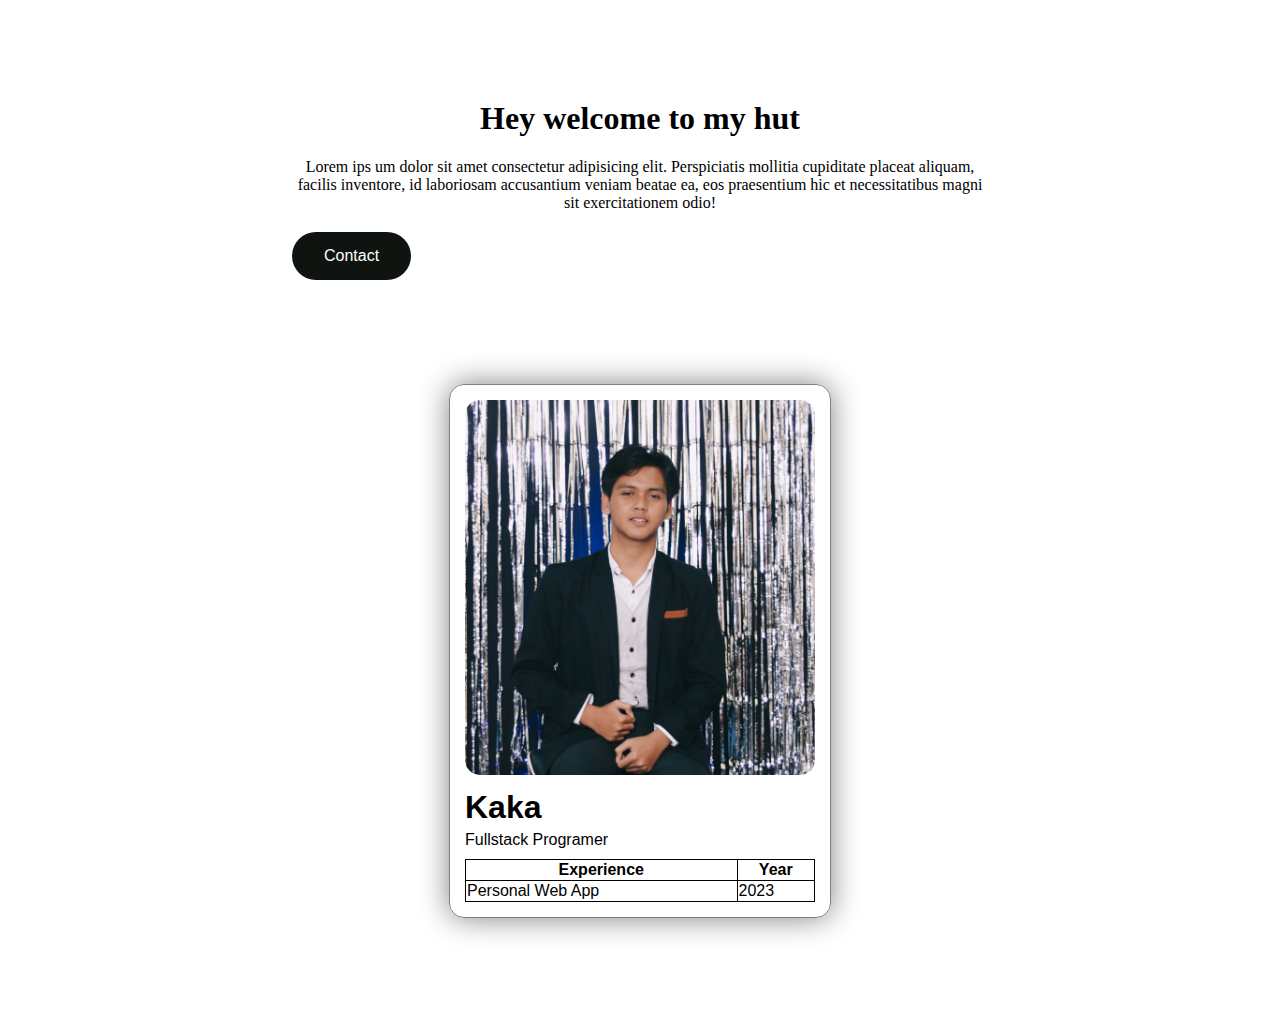
==== index.html @ 1b493b0e "first commit" ====
<!DOCTYPE html>
<html lang="en">
<head>
    <meta charset="UTF-8">
    <meta name="viewport" content="width=device-width, initial-scale=1.0">
    <title>card</title>
</head>
<body>
    <div style="margin: 100px auto;  border: 1px; width: 700px ;">
        <h1 style="text-align: center;">Hey welcome to my hut</h1>
        <p style="text-align: center;">Lorem ips um dolor sit amet consectetur adipisicing elit. Perspiciatis mollitia cupiditate placeat aliquam, 
            facilis inventore, id laboriosam accusantium veniam beatae ea, 
            eos praesentium hic et necessitatibus magni sit exercitationem odio!</p>
        <button style=" background-color: #101410; border-radius: 30px;
        border: none; color: white; padding: 15px 32px; text-align: center; text-decoration: none; display: inline-block; font-size: 16px; margin: 4px 2px; cursor: pointer;">Contact</button>
    </div>
    <div style="margin: 100px auto; width: 350px; border: 1px solid grey; padding: 15px; border-radius: 15px; font-family: Arial, Helvetica, sans-serif; box-shadow: 0 0 30px grey;">
        <img style="width: 100%; border-radius: 15px;" src="./asset/img.jpg" alt="Profil">
        <h1 style="margin: 0; margin-top: 10px;" >Kaka</h1>
        <p style="margin: 0; margin-bottom: 10px; margin-top: 5px;">Fullstack Programer</p>
        <table style="border: 1px solid black; border-collapse: collapse; width: 100%;">
            <tr>
                <th style="border: solid; border-width: 1px; border-color: rgb(0, 0, 0);">Experience</th>
                <th style="border: solid; border-width: 1px; border-color: rgb(0, 0, 0);">Year</th>
            </tr>
            <tr>
                <td style="border: solid; border-width: 1px; border-color: rgb(0, 0, 0);">Personal Web App</td>
                <td style="border: solid; border-width: 1px; border-color: rgb(0, 0, 0);">2023</td>
            </tr>
        </table>
    </div>
</body>
</html>
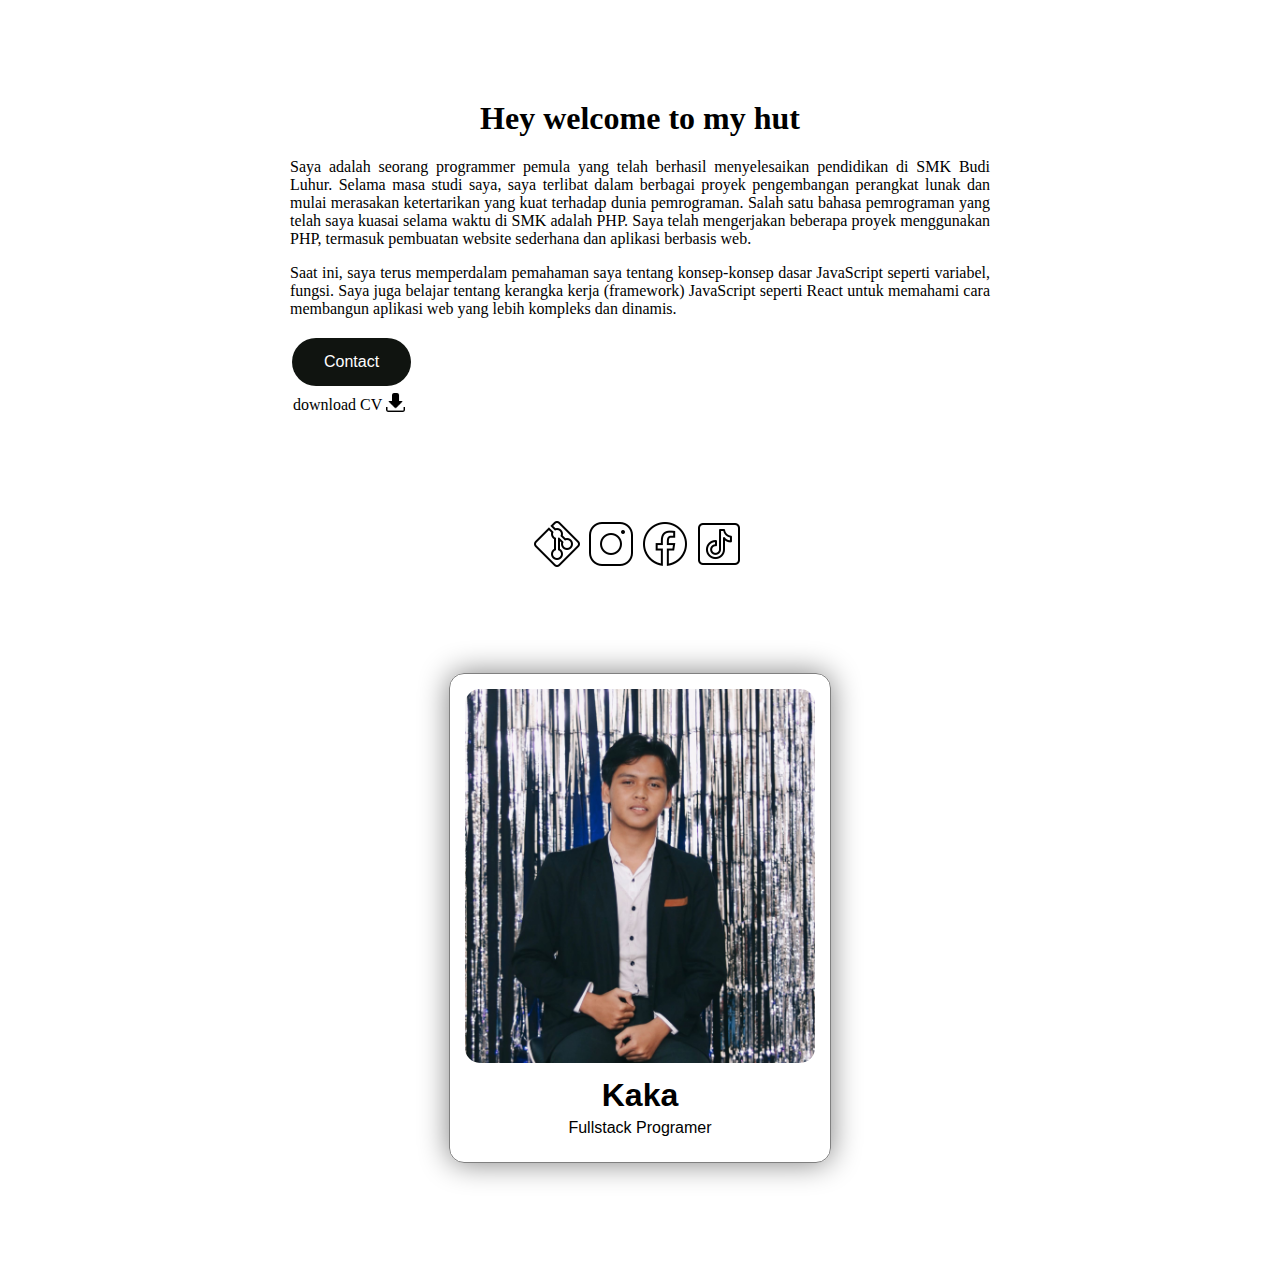
==== commit 649e8423: "sudah jadi" ====
--- a/index.html
+++ b/index.html
@@ -8,26 +8,30 @@
 <body>
     <div style="margin: 100px auto;  border: 1px; width: 700px ;">
         <h1 style="text-align: center;">Hey welcome to my hut</h1>
-        <p style="text-align: center;">Lorem ips um dolor sit amet consectetur adipisicing elit. Perspiciatis mollitia cupiditate placeat aliquam, 
-            facilis inventore, id laboriosam accusantium veniam beatae ea, 
-            eos praesentium hic et necessitatibus magni sit exercitationem odio!</p>
+        <p style="text-align: justify;">Saya adalah seorang programmer pemula yang telah berhasil menyelesaikan pendidikan di SMK Budi Luhur. Selama masa studi saya, saya terlibat dalam berbagai proyek pengembangan perangkat lunak dan mulai merasakan ketertarikan yang kuat terhadap dunia pemrograman. Salah satu bahasa pemrograman yang telah saya kuasai selama waktu di SMK adalah PHP. Saya telah mengerjakan beberapa proyek menggunakan PHP, termasuk pembuatan website sederhana dan aplikasi berbasis web. </p>
+        <p style="text-align: justify;">Saat ini, saya terus memperdalam pemahaman saya tentang konsep-konsep dasar JavaScript seperti variabel, fungsi. Saya juga belajar tentang kerangka kerja (framework) JavaScript seperti React untuk memahami cara membangun aplikasi web yang lebih kompleks dan dinamis.</p>
         <button style=" background-color: #101410; border-radius: 30px;
         border: none; color: white; padding: 15px 32px; text-align: center; text-decoration: none; display: inline-block; font-size: 16px; margin: 4px 2px; cursor: pointer;">Contact</button>
+        <br>
+        <table>
+            <tr style="margin: 0; margin-bottom: 25px;">
+                <td>download CV</td>
+                <td>
+                   <a target="_blank" href="https://drive.google.com/file/d/1SfBdNLWpUwh30w2FWKjRSf8kOtHRmirW/view?usp=sharing"><img style="width: 70%;" src="./asset/download.png" alt="unduh"></a>
+                </td>
+            </tr> 
+        </table>
+    </div>
+    <div  style="margin: auto; width: 600px ;">
+        <a  target="_blank" href="https://github.com/kaka14?tab=repositories" style="margin-left: 32%;"><img src="./asset/git.png" alt="Git-Hub"></a>
+        <a  target="_blank" href="https://www.instagram.com/kaka.124_3/" ><img src="./asset/ig.png" alt="instagram"></a>
+        <a  target="_blank" href="facebook"><img src="./asset/fb.png" alt="facebook"></a>
+        <a  target="_blank" href="https://www.tiktok.com/@kazx_01"><img src="./asset/tt.png" alt="Tiktok"></a>
     </div>
     <div style="margin: 100px auto; width: 350px; border: 1px solid grey; padding: 15px; border-radius: 15px; font-family: Arial, Helvetica, sans-serif; box-shadow: 0 0 30px grey;">
         <img style="width: 100%; border-radius: 15px;" src="./asset/img.jpg" alt="Profil">
-        <h1 style="margin: 0; margin-top: 10px;" >Kaka</h1>
-        <p style="margin: 0; margin-bottom: 10px; margin-top: 5px;">Fullstack Programer</p>
-        <table style="border: 1px solid black; border-collapse: collapse; width: 100%;">
-            <tr>
-                <th style="border: solid; border-width: 1px; border-color: rgb(0, 0, 0);">Experience</th>
-                <th style="border: solid; border-width: 1px; border-color: rgb(0, 0, 0);">Year</th>
-            </tr>
-            <tr>
-                <td style="border: solid; border-width: 1px; border-color: rgb(0, 0, 0);">Personal Web App</td>
-                <td style="border: solid; border-width: 1px; border-color: rgb(0, 0, 0);">2023</td>
-            </tr>
-        </table>
+        <h1 style="margin: 0; margin-top: 10px; text-align: center;" >Kaka</h1>
+        <p style="margin: 0; margin-bottom: 10px; margin-top: 5px; text-align: center;">Fullstack Programer</p>
     </div>
 </body>
 </html>